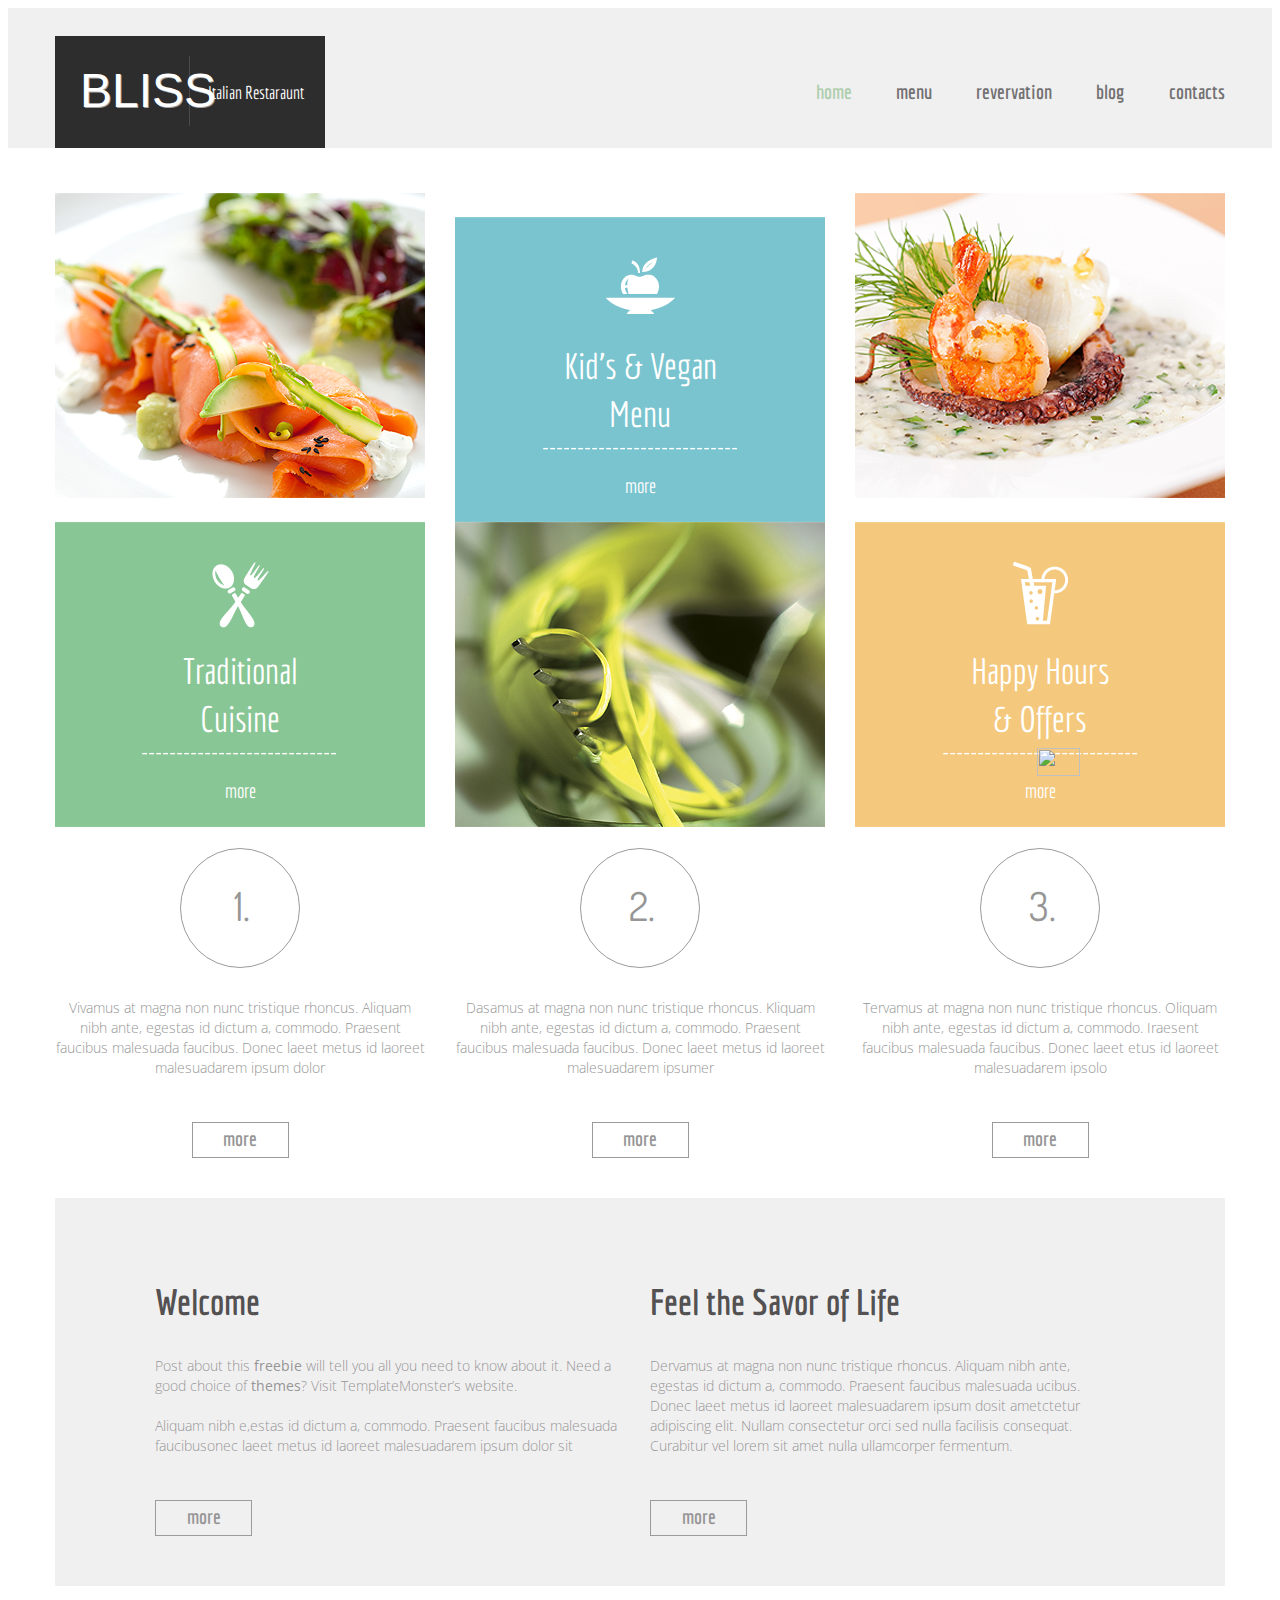
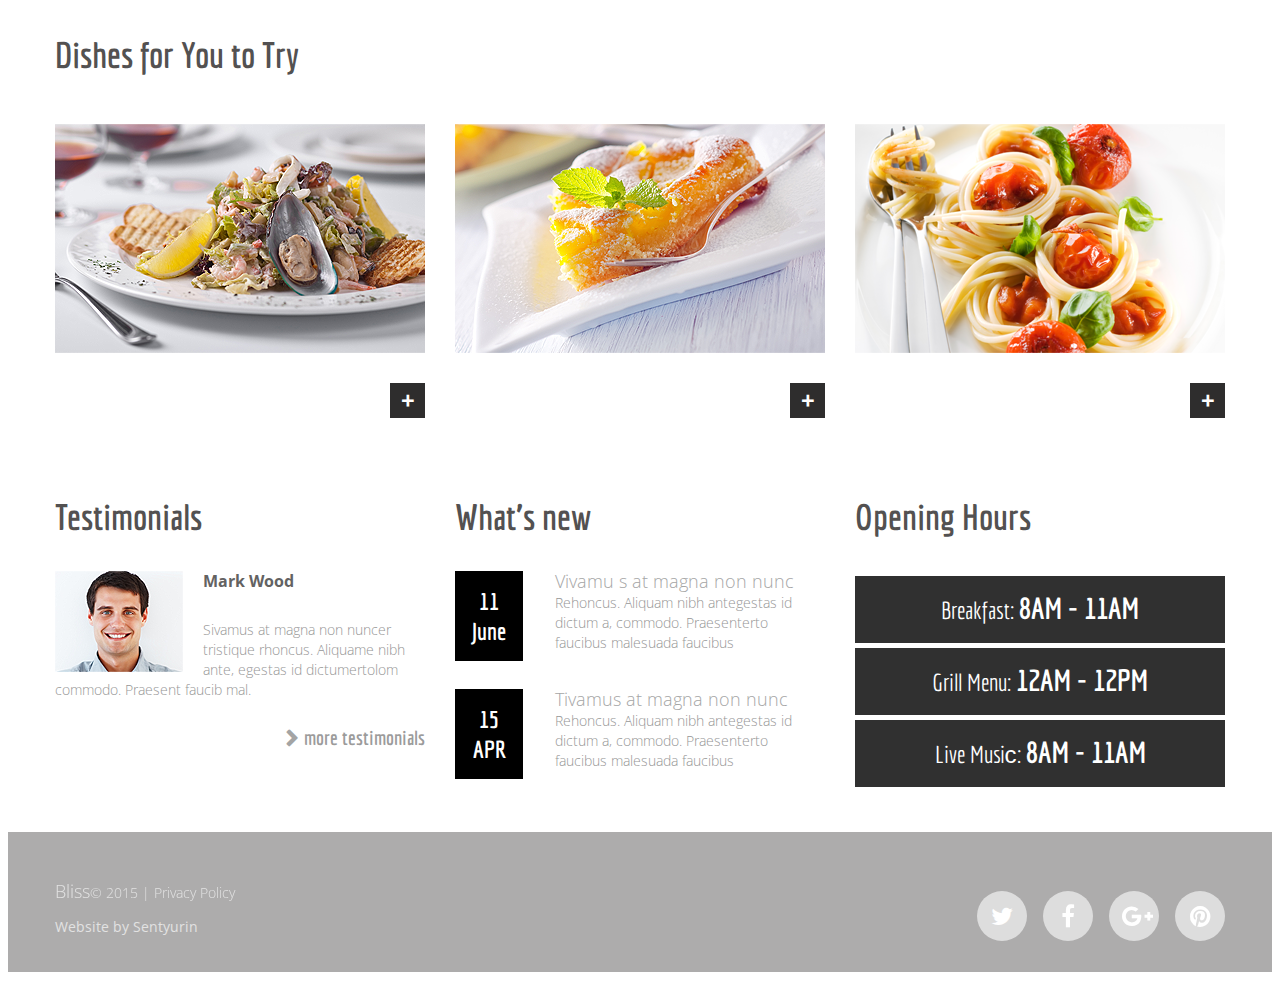
==== index.html @ e29a238b "img reload on main page" ====
<!DOCTYPE html>
<html lang="en">
<head>
	<meta charset="UTF-8">
	<link rel="stylesheet" href="css/reset.css">
	<link rel="stylesheet" href="css/style.css">
	<link rel="stylesheet" href="https://maxcdn.bootstrapcdn.com/font-awesome/4.5.0/css/font-awesome.min.css"> <!-- import icons -->
	<link rel="shortcut icon" href="img/favicon.png" type="image/png">
	<title>Bliss - Italian Restaurant</title>
</head>
<body>
	<div class="wrapper">
		<div id="header" class="clearfix">
			<div class="container">
				<div id="logo">
					<div class="l-side"><a href="#">Bliss</a></div>
					<div class="r-side"><a href="#">Italian Restaraunt</a></div>
				</div>
				<ul id="navigation">
					<li><a href="#" class="active">Home</a></li>
					<li><a href="menu.html">Menu</a></li>
					<li><a href="revervation.html">Revervation</a></li>
					<li><a href="blog.html">Blog</a></li>
					<li><a href="contacts.html">Contacts</a></li>
				</ul>
			</div>
		</div>
		<div id="sources" class="container clearfix row">
			<div class="content">
				<div id="src-items">
					<div class="col left">
						<div class="src-item"></div>
						<div class="src-item">
							<h1>Traditional<br>Cuisine</h1>
							<a href="#">more</a>
						</div>
					</div>
					<div class="col center">
						<div class="src-item">
							<h1>Kid’s &amp; Vegan<br>Menu</h1>
							<a href="#">more</a>
						</div>
						<div class="src-item"></div>
					</div>
					<div class="col right">
						<div class="src-item"></div>
						<div class="src-item">
							<h1>Happy Hours<br>&amp; Offers</h1>
							<a href="#">more</a>
						</div>
					</div>
				</div>
			</div>
		</div>
		<div id="steps" class="container clearfix row">
			<div class="content">
				<div class="s-item">
					<div class="step-round">1.</div>
					<p>Vivamus at magna non nunc tristique rhoncus. Aliquam nibh ante, egestas id dictum a, commodo. Praesent faucibus malesuada faucibus. Donec laeet metus id laoreet malesuadarem ipsum dolor</p>
					<a href="#" class="button">more</a>
				</div>
				<div class="s-item">
					<div class="step-round">2.</div>
					<p>Dasamus at magna non nunc tristique rhoncus. Kliquam nibh ante, egestas id dictum a, commodo. Praesent faucibus malesuada faucibus. Donec laeet metus id laoreet malesuadarem ipsumer</p>
					<a href="#" class="button">more</a>
				</div>
				<div class="s-item">
					<div class="step-round">3.</div>
					<p>Tervamus at magna non nunc tristique rhoncus. Oliquam nibh ante, egestas id dictum a, commodo. Iraesent faucibus malesuada faucibus. Donec laeet etus id laoreet malesuadarem ipsolo</p>
					<a href="#" class="button">more</a>
				</div>
			</div>
		</div>
		<div id="posts" class="container clearfix">
			<div class="col">
				<h2>Welcome</h2>
				<p>Post about this <strong>freebie</strong> will tell you all you need to know about it. Need a good choice of <strong>themes</strong>? Visit TemplateMonster’s website.</p>
				<p>Aliquam nibh e,estas id dictum a, commodo. Praesent faucibus malesuada faucibusonec laeet metus id laoreet malesuadarem ipsum dolor sit</p>
				<a href="#" class="button">more</a>
			</div>
			<div class="col">
				<h2>Feel the Savor of Life</h2>
				<p>Dervamus at magna non nunc tristique rhoncus. Aliquam nibh ante, egestas id dictum a, commodo. Praesent faucibus malesuada ucibus. Donec laeet metus id laoreet malesuadarem ipsum dosit ametctetur adipiscing elit. Nullam consectetur orci sed nulla facilisis consequat. Curabitur vel lorem sit amet nulla ullamcorper fermentum.</p>
				<a href="#" class="button">more</a>
			</div>
		</div>
		<div id="catalog" class="container clearfix row">
			<h2>Dishes for You to Try</h2>
			<div class="content row">
				<div class="c-item">
					<img src="img/catalog-left-img.png" height="229" width="370" alt="">
					<a href="#"><div class="add-button">+</div></a>
				</div>
				<div class="c-item">
					<img src="img/catalog-center-img.png" height="229" width="370" alt="">
					<a href="#"><div class="add-button">+</div></a>
				</div>
				<div class="c-item">
					<img src="img/catalog-right-img.png" height="229" width="370" alt="">
					<a href="#"><div class="add-button">+</div></a>
				</div>
			</div>
		</div>
		<div id="info" class="container clearfix row">
			<div class="content">
				<div class="c-item info-left-col"> <!-- flexible class -->
				<h2>Testimonials</h2>
					<div class="info-item">
						<img src="img/info-left-img.png" height="101" width="128" alt="">
						<h4>Mark Wood</h4>
						<p>Sivamus at magna non nuncer tristique rhoncus. Aliquame nibh ante, egestas id dictumertolom  commodo. Praesent faucib mal.</p>
						<a href="#" id="more-info">more testimonials</a>
					</div>
				</div>
				<div class="c-item info-center-col"> <!-- flexible class -->
				<h2>What’s new</h2>
					<div class="info-item">
						<div class="date-box">11 June</div>
						<p><span>Vivamu s at magna non nunc</span><br>Rehoncus. Aliquam nibh antegestas id dictum a, commodo. Praesenterto faucibus malesuada faucibus</p>
					</div>
					<div class="info-item">
						<div class="date-box">15 APR</div>
						<p><span>Tivamus at magna non nunc</span><br>Rehoncus. Aliquam nibh antegestas id dictum a, commodo. Praesenterto faucibus malesuada faucibus</p>
					</div>
				</div>
				<div class="c-item info-right-col"> <!-- flexible class -->
				<h2>Opening Hours</h2>
					<div class="info-item">
						<div class="time-box"><p>Breakfast: <span>8AM - 11AM</span></p></div>
						<div class="time-box"><p>Grill Menu: <span>12AM - 12PM</span></p></div>
						<div class="time-box"><p>Live Musiс: <span>8AM - 11AM</span></p></div>
					</div>
				</div>
			</div>
		</div>
	</div>
	<div id="footer" class="clearfix">
		<a href="#" id="anchor">
			<img src="img/arrowup-icon.png" height="28" width="43" alt="">
		</a>
		<div class="container">
			<div id="copyright">
				<p><b>Bliss</b><span>&copy; 2015 |</span> Privacy Policy</p>
				<a href="#">Website by Sentyurin</a>
			</div>
			<div id="social">
				<a href="" id="twitter"></a>
				<a href="" id="fb"></a>
				<a href="" id="gp"></a>
				<a href="" id="pin"></a>
			</div>
		</div>
	</div>
</body>
</html>
---- css/style.css ----
/*=== FONTS ===*/

@import url(https://fonts.googleapis.com/css?family=Economica:400,700);
/* font-family: 'Economica' */

@import url(https://fonts.googleapis.com/css?family=Open+Sans:400,300,700);
/* font-family: 'Open Sans'; */

@import url(https://fonts.googleapis.com/css?family=Dosis:500);
/* font-family: 'Dosis', sans-serif; */

@font-face {
font-family: 'Bebas Neue Bold';
font-style: normal;
font-weight: normal;
src: local('Bebas Neue Bold'), url('../fonts/BEBASNEUE BOLD.woff') format('woff');
}

/*=== END FONTS ===*/

/* Задачи:

1) Сделать типографию + ссылке в топовых постах +
2) Оптимизировать код: прописать префиксы, поудалять ненужные параметры
3) Пофиксить нижний блок после картинок: добавить иконку к ссылке "more testimonials" +
4) Решить что-то со шрифтами +
5) Подобавлять ко всем путям изображений в HTML './' - не нужно
6) Сделать нормально иконку-ссылку в нижем меню (стрелочка) +
7) Сделать перенос строки для цифр в нижнем центральном меню (black box) - padding +
8) Пересохранить все изображения в PNG в черезстрочном формате
9) Сделать нормальный скелет header, section, footer - пока не нужно
10) Убрать высоту у страниц +
11) Изменить описание плиток в разделе menu !important
12) Сделать якорь (arrow) адаптивным
13) Почти полностью переверстать первую страницу +
14) Сделать сетку +-
15) Исправить transition во всех hover +
16) Сделать названия под сетку - не нужно
17) Geolocation iframe code +
18) Добавить иконку таким типом, где это нужно:
a:before {
	content:'<i class="fa fa-twitter">';
} +
19) Добавить шрифты +
20) Сделать иконки футера :after {
	content: 'unicode';
} +


*/

/*=== TYPOGRAPHY GRID ===*/

body {
	background: #fff;
}

h1 {
	font: 36px/48px 'Economica', sans-serif;
	color: #fff;
}

h2 {
	font: bold 36px/48px 'Economica', sans-serif;
	color: #535151;
}

h3 {
	font: 24px/20px 'Open Sans', sans-serif;
	color: #636262;
}

h4 {
	font: bold 16px/20px 'Open Sans', sans-serif;
	color: #636262;
}

h5 {
	font: lighter 18px/20px 'Open Sans', sans-serif;
	color: #a6a6a6;
}

h6 {
	font: 18px/24px 'Open Sans', sans-serif; /* for special tasks */
}

p {
	font: lighter 14px/20px 'Open Sans', sans-serif;
	color: #969696;
}

a {
	outline: none;
	text-decoration: none;
}

::selection {
	background: #dedede;
}

/*=== END TYPOGRAPHY GRID ===*/

/*=== CUSTOM GRID ===*/

.clearfix {content: ''; display: block; clear: both;}

.container {width: 1170px; margin: 0 auto;}

.row {margin-top: 45px;}

.content {margin-left: -30px;} /* for blocks align */

.button {
	border: 1px solid #9b9b9b;
	font: bold 20px/48px 'Economica', sans-serif;
	margin-top: 30px;
	width: 97px;
	height: 36px;
	color: #969696;
	line-height: 32px;
	vertical-align: middle;
	display: inline-block;
	text-align: center;
	cursor: pointer;

	-webkit-box-sizing: border-box;
	-moz-box-sizing: border-box;
	-o-box-sizing: border-box;
	box-sizing: border-box;

	-webkit-transition: .2s;
	-moz-transition: .2s;
	-o-transition: .2s;
	transition: .2s;
}

.button:hover {
	color: #fff;
	background: #2e2d2d;
	border: 1px solid #2e2d2d;
}

/*=== END CUSTOM GRID ===*/

/*=== HEADER ===*/

.wrapper {
	height: 100%;
}

#header {
	background: #f1f0f1;
	height: 140px;
}

#logo {
	background: #2e2d2d;
	height: 112px;
	width: 270px;
	float: left;
	margin-top: 28px;
}

#logo a {
	color: #fff;
}

.l-side,
.r-side {
	width: 135px;
	height: 112px;
	color: #fff;

	-webkit-box-sizing: border-box;
	-moz-box-sizing: border-box;
	-o-box-sizing: border-box;
	box-sizing: border-box;
}

.l-side {
	float: left;
	text-transform: uppercase;
	font: 48px/53px 'Bebas Neue Bold', sans-serif;
	padding: 8px 25px;
	border-right: 1px solid #4c4b4b;
	height: 70px;
	margin: 20px 0;

	-webkit-text-shadow: 1px 1px 0 #a5a5a5;
	-moz-text-shadow: 1px 1px 0 #a5a5a5;
	-o-text-shadow: 1px 1px 0 #a5a5a5;
	text-shadow: 1px 1px 0 #a5a5a5;
}

.r-side {
	float: left;
	font: 18px/53px 'Economica', sans-serif;
	padding: 30px 18px;
}

#navigation {
	float: right;
	text-transform: lowercase;
	margin-top: 60px;
}

#navigation li {
	display: inline-block;
	margin-left: 40px;
	font: bold 20px/48px 'Economica', sans-serif;
}

#navigation a {
	color: #727171;
}

#navigation .active {
	color: #aeceae;
}

/*=== END HEADER ===*/

/*=== PAGE "HOME" ===*/

#sources {
	height: 610px;
}

.src-item {
	height: 305px;
	width: 370px;
	background: #f1f0f1;
	margin-left: 30px;
}

.src-item h1 {
	text-align: center;
	padding-top: 125px;
}

.src-item a {
	font: 20px/48px 'Economica', sans-serif;
	color: #fff;
	margin: 15px 170px;
	display: block;
	text-transform: lowercase;
}

#src-items .col {
	float: left;
}

/* BACKGROUND IMAGES FOR BLOCK "sources" */

#src-items .left .src-item:first-child {background: url(../img/src-left-img1.png), #f1f0f1;}

#src-items .left .src-item:last-child {background: url(../img/src-left-img2.png), #2e2d2d;}

#src-items .center .src-item:first-child {background: url(../img/src-center-img1.png), #2e2d2d;}

#src-items .center .src-item:last-child {background: url(../img/src-center-img2.png), #f1f0f1;}

#src-items .right .src-item:first-child {background: url(../img/src-right-img1.png), #f1f0f1;}

#src-items .right .src-item:last-child {background: url(../img/src-right-img2.png), #2e2d2d;}

/* END BACKGROUND IMAGES */

#steps {
	min-height: 315px;
}

.s-item {
	text-align: center;
	display: inline-block;
	float: left;
	height: 330px;
	width: 370px;
	margin-left: 30px;
}

.step-round {
	height: 120px;
	width: 120px;
	border: 1px solid #9b9b9b;
	border-radius: 50%;
	text-align: center;
	line-height: 140px;
	margin: 0 auto;
	margin-bottom: 30px;
	font: 40px/48px 'Dosis', sans-serif;
	color: #969696;
	padding-top: 32px;
	padding-left: 4px;

	box-sizing: border-box;
}

#posts {
	min-height: 335px;
	background: #f1f0f1;
	overflow: auto;
	margin-top: 35px;
}

#posts p {
	margin-top: 20px;
}

#posts .col {
	float: left;
	padding: 50px 0;
}

#posts .col:nth-child(odd) { /* to copy blocks */
	padding-right: 20px;
	padding-left: 100px;
	width: 470px;
}

#posts .col:nth-child(even) { /* to copy blocks */
	padding-right: 135px;
	padding-left: 5px;
	width: 440px;
}

#catalog {
	min-height: 387px;
}

#catalog img {
	display: block;
}

.c-item {
	width: 370px;
	float: left;
	margin-left: 30px;
	margin-bottom: 45px;
}

.c-item a {
	display: block;
}

.add-button {
	width: 35px;
	height: 35px;
	background: #2e2d2d;
	float: right;
	margin-top: 30px;
	padding-left: 11px;
	padding-top: 7px;
	font: bold 24px/20px 'Open Sans', sans-serif;
	color: #fff;

	-webkit-box-sizing: border-box;
	-moz-box-sizing: border-box;
	-o-box-sizing: border-box;
	box-sizing: border-box;

	-webkit-transition: .1s;
	-moz-transition: .1s;
	-o-transition: .1s;
	transition: .1s;
}

.add-button:hover {
	color: #aeceae;
}

.add-button:active {
	-webkit-box-shadow: inset 0 0 20px #000;
	-moz-box-shadow: inset 0 0 20px #000;
	-o-box-shadow: inset 0 0 20px #000;
	box-shadow: inset 0 0 20px #000;
}

#info {
	min-height: 276px;
}

.info-item {
	margin-top: 20px;
}

#info .c-item {
	margin-bottom: 45px;
	min-height: 276px;
}

.info-left-col img {
	float: left;
	margin-right: 20px;
}

.info-left-col a {
	color: #9b9b9b;
	text-transform: lowercase;
	font: bold 20px/48px 'Economica', sans-serif;
	float: right;

	-webkit-transition: .2s;
	-moz-transition: .2s;
	-o-transition: .2s;
	transition: .2s;
}

.info-left-col a:hover {
	color: #2e2d2d;
}

.info-left-col h4 {
	padding-bottom: 8px;
}

.info-left-col {
	background: url(../img/apostrophe-icon.png) no-repeat 325px 55px, #fff;
}

#more-info:before {
	font-family: FontAwesome;
	color: #a4a4a4;
	content: '\f054';
	margin-right: 5px;
	font-size: 18px;
}

.info-center-col .date-box {
	background: #000;
	color: #fff;
	font: bold 24px/30px 'Economica', sans-serif;
	width: 68px;
	text-align: center;
	padding: 15px;
	height: 90px;
	float: left;

	-webkit-box-sizing: border-box;
	-moz-box-sizing: border-box;
	-o-box-sizing: border-box;
	box-sizing: border-box;
}

.info-center-col .info-item:nth-child(odd) {
	margin-top: 36px;
}

.info-center-col p {
	width: 250px;
	padding-left: 100px;
}

.info-center-col span {
	font: lighter 18px/20px 'Open Sans', sans-serif;
	color: #a6a6a6;
}

.info-right-col .info-item {
	margin-top: 12px;
}

.info-right-col .time-box {
	height: 67px;
	width: 370px;
	background: #303030;
	margin-top: 5px;
	display: inline-block;
	text-align: center;
}

.info-right-col .time-box p {
	font: 24px/48px 'Economica', sans-serif;
	color: #fff;
	margin-top: 8px;
}

.info-right-col .time-box span {
	font: bold 30px/48px 'Economica', sans-serif;
}

/*=== END PAGE "HOME" ===*/


/*=== PAGE "MENU" ===*/

#menu h5 {
	margin-bottom: 20px;
}

.menu-item {
	height: 490px;
	width: 370px;
	background: #f1f0f1;
	float: left;
	margin: 0 0 30px 30px;
}

.menu-text {
	margin: 25px;
}

/*=== END PAGE "MENU" ===*/

/*=== PAGE "RESERVATION" ===*/

#left-column {
	position: relative;
	bottom: 45px;
}

#left-column img {
	float: left;
}

#reservation h2 {
	margin-top: 45px;
	margin-bottom: 20px;
}

#reservation h5 {
	margin-bottom: 20px;
}

.text-a {
	padding-left: 30px;
	width: 360px;
	float: left;
}

.text-b {
	width: 770px;
	float: left;
}

#right-column {
	width: 365px;
	float: right;
	margin-bottom: 45px;
}

#right-column select {
	float: right;
	margin-left: 20px;
	height: 30px;
	width: 95px;
	margin-top: 15px;
	border: 1px solid #f1f1f1;
	font: 14px/27px 'Open Sans', sans-serif;
	background: #fdfdfd;
	color: #737272;
	outline: none;
	display: inline-block;
}

#right-column option {
	width: 55px;
	text-align: center;
}

#right-column #left_selection {
	min-width: 150px;
	height: 30px;
	float: left;
}

#right-column #right_selection {
	min-width: 150px;
	height: 30px;
	float: right;
}

input {
	margin-top: 15px;
	height: 30px;
	width: 365px;
	padding-left: 10px;
	font: 14px/27px 'Open Sans', sans-serif;
	background: #fdfdfd;
	color: #737272;
	border: 1px solid #f1f1f1;

	-webkit-box-sizing: border-box;
	-moz-box-sizing: border-box;
	-o-box-sizing: border-box;
	box-sizing: border-box;
}

input:focus {
	outline: none;
}

.cal-input {
	background: url(../img/cal-icon-menu.png) no-repeat 240px 2px, #fdfdfd;
} 

.short-input {
	width: 280px;
	float: right;
}

#right-column .button {
	float: right;
	margin-left: 15px;
}

#right-column textarea {
	height: 140px;
	width: 365px;
	margin-top: 65px;
	padding-left: 10px;
	font: 14px/27px 'Open Sans', sans-serif;
	border: 1px solid #f1f1f1;
	outline: none;
	resize: none;

	-webkit-box-sizing: border-box;
	-moz-box-sizing: border-box;
	-o-box-sizing: border-box;
	box-sizing: border-box;
}

#right-column span {
	float: left;
	margin-top: 17px;
	font: 14px/27px 'Open Sans', sans-serif;
	color: #535151;
}

.input-contacts {
	font: 16px/20px 'Open Sans', sans-serif;
	color: #727171;
	margin-bottom: 45px;
	width: 90%;
}

/*=== END "RESERVATION" ===*/

/*=== PAGE "BLOG" ===*/

#blog {
	margin-top: 50px;
}

#blog h3 {
	margin-bottom: 25px;
}

#blog_page {
	width: 800px;
	float: left;
}

.blog_box {
	min-height: 680px;
	width: 670px;
}

#blog_list {
	width: 365px;
	height: 305px;
	float: right;
}

#blog_list h2 {margin-bottom: 10px;}

#blog_list a {
	font: 16px/24px 'Open Sans', sans-serif;
	color: #636262;
}

#blog_list ul {
	margin-left: 20px;
	list-style-type: disc;
	color: #636262;
}

#blog_posts {
	float: right;
	margin-top: 20px;
}

#blog_posts img {
	margin-bottom: 45px;
}

#blog_posts h2 {
	margin-bottom: 20px;
}

.posts_box{
	min-height: 125px;
	width: 365px;
}

.posts_text {
	width: 210px;
	float: right;
}

/* table styles */

table {
	margin-top: 20px;
	width: 100%;
	font: 14px/20px 'Open Sans', sans-serif;
}

table a {
	color: #adacac;
}

table i {
	margin-right: 25px;
}

table span {
	margin-right: 23px;
}

tr {
	border-top: 1px solid #d9d9d9;
}

tr:last-child {
	border-bottom: 1px solid #d9d9d9;
}

td {
	padding: 10px;
	padding-left: 100px;
	color: #adacac;
}

td:first-child {
	padding: 0;
}

td:last-child {
	display: table;
	float: right;
	margin: -5px 0;
}

/* end table styles */


/*=== END PAGE "BLOG" ===*/

/*=== PAGE "CONTACTS" ===*/

#contacts {
	margin-top: 45px;
	min-height: 610px;
	margin-bottom: 45px;
}

#contacts h2 {
	margin-bottom: 10px;
}

#contacts iframe {
	float: left;
}
#contacts_page p {
	float: left;
	width: 850px;
}

.contacts_sidebar {
	float: right;
	width: 275px;
}

.contacts_sidebar h3 {
	font: bold 16px/30px 'Open Sans', sans-serif;
	margin-bottom: 5px;
	margin-top: 20px;
}

.contacts_sidebar span {
	font: 16px/30px 'Open Sans', sans-serif;
	color: #636262;
}

#contact_form {
	height: 600px;
	background: #f1f0f1;
}

#contact_form .input_text {
	padding-left: 30px;
	margin-top: 20px;
	margin-right: 30px;
	height: 45px;
	width: 260px;
	border: 1px solid #d3d0d1;
	background: #faf9fa;
}

#contact_form .button {
	float: right;
}

#contact_form .button:last-child {
	margin-right: 15px;
}

#contact_form form {
	width: 1070px;
}

#contact_form textarea {
	width: 1070px;
	height: 305px;
	margin-top: 20px;
	padding-left: 30px;
	padding-top: 15px;
	font: 14px/27px 'Open Sans', sans-serif;
	border: 1px solid #d3d0d1;
	outline: none;
	resize: none;
	background: #faf9fa;

	-webkit-box-sizing: border-box;
	-moz-box-sizing: border-box;
	-o-box-sizing: border-box;
	box-sizing: border-box;
}

/*=== END PAGE "CONTACTS" ===*/

/*=== FOOTER ===*/

#footer {
	background: #adacac;
	height: 140px;
	position: relative;
	bottom: 0;
}

#copyright b {
	font: lighter 18px/18px 'Open Sans', sans-serif;
}

#copyright p {
	padding-top: 50px;
	color: #e2e2e2;
	position: relative;
}

#copyright a {
	font: 14px 'Open Sans', sans-serif;
	color: #e2e2e2;
}

#social a {
	height: 24px;
	width: 24px;
	background: #ddd;
	border-radius: 50%;
	padding: 13px;
	display: inline-block;
	float: left;
	text-align: center;
	margin-left: 16px;
	position: relative;
	top: -45px;
}

#social i {
	color: #fff;
	font-size: 24px;
}

#social {
	float: right;
}

#twitter:before {
	font-family: FontAwesome;
	content: '\f099';
	font-size: 24px;
	color: #fff;
}

#fb:before {
	font-family: FontAwesome;
	content: '\f09a';
	font-size: 24px;
	color: #fff;
}

#gp:before {
	font-family: FontAwesome;
	content: '\f0d5';
	font-size: 24px;
	color: #fff;
}

#pin:before {
	font-family: FontAwesome;
	content: '\f0d2';
	font-size: 24px;
	color: #fff;
}

#anchor { /******** NEED FIX (if we remove this item - we will be big padding. its need to fix )********/
	position: fixed;
	right: 200px;
	bottom: 120px;
}

/*=== END FOOTER ===*/
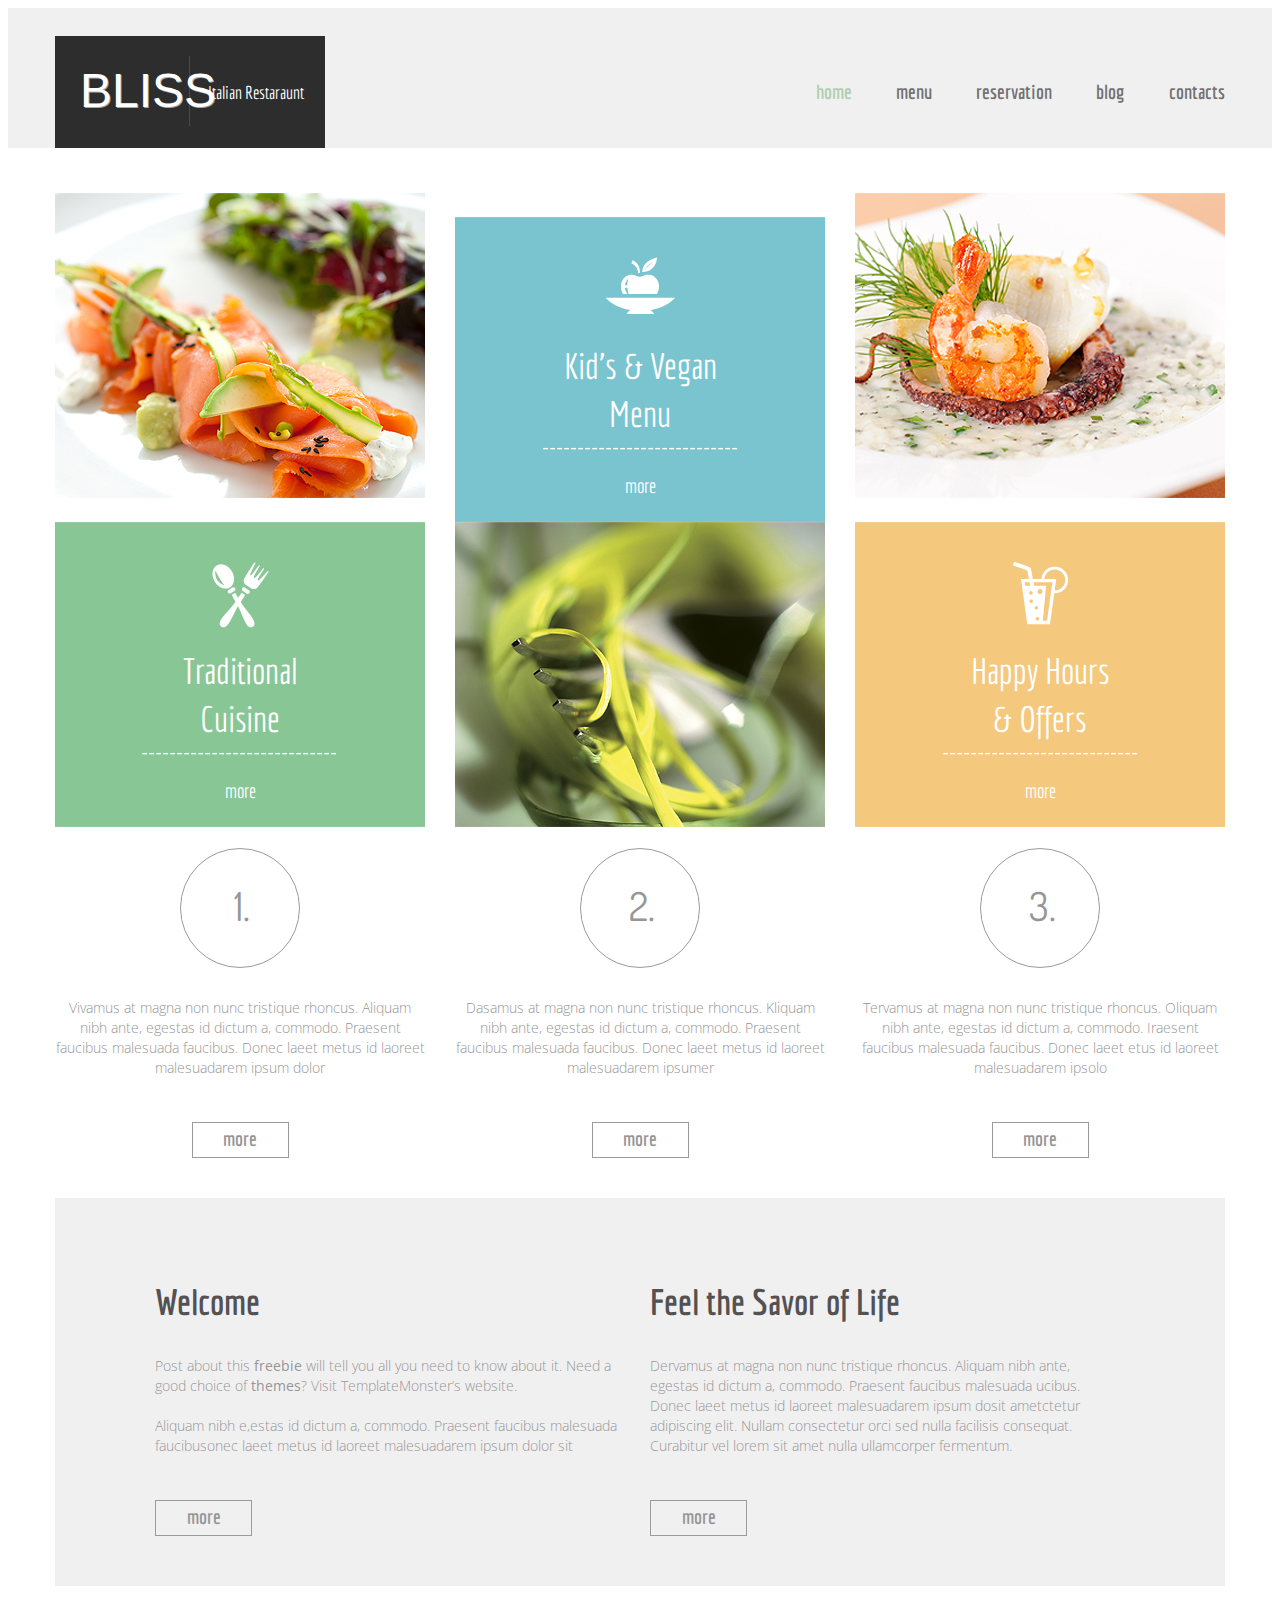
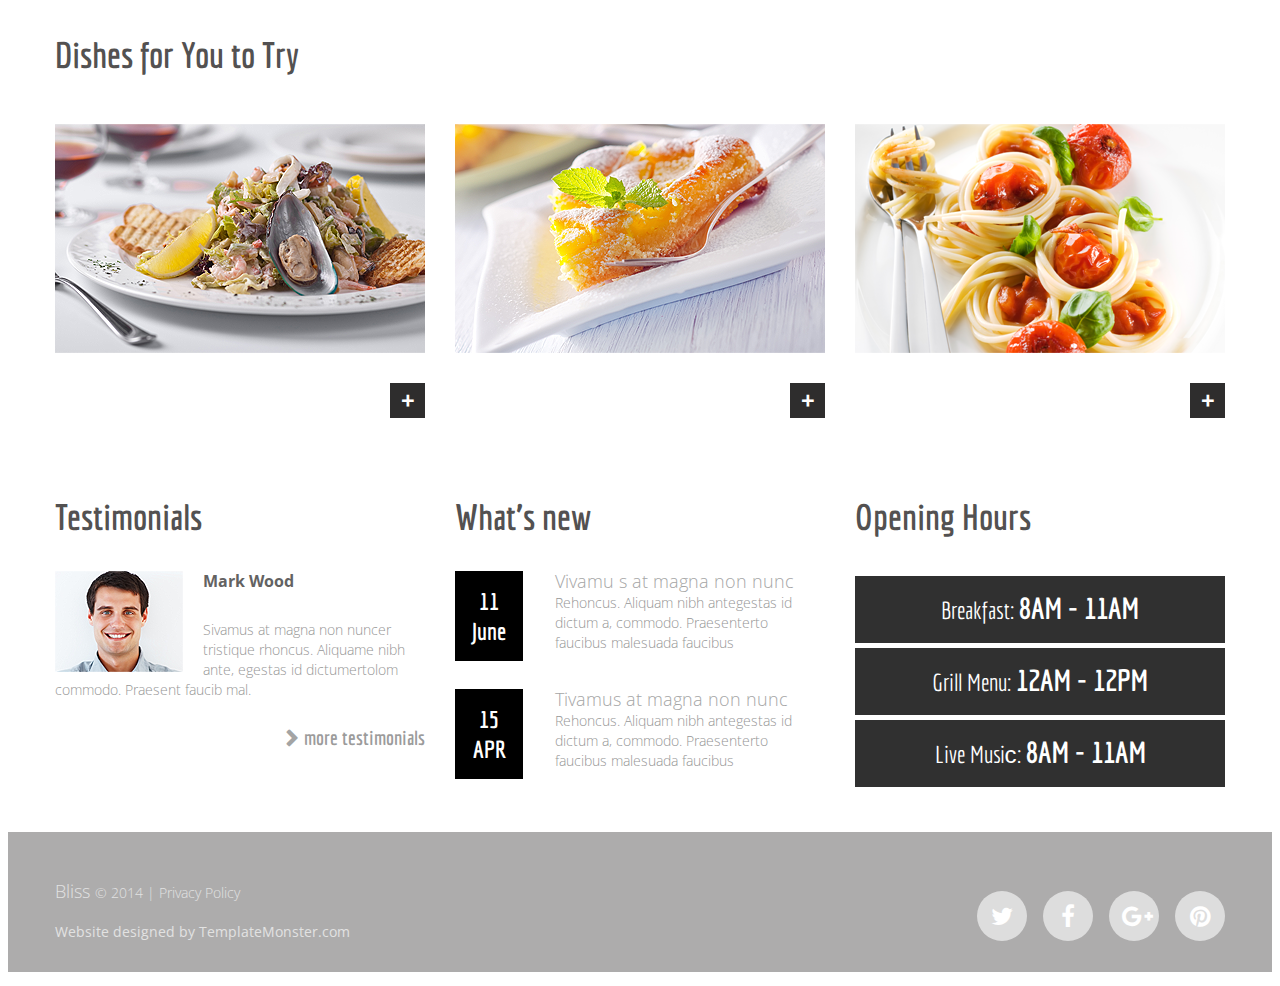
==== commit 179a3538: "add html commentaries" ====
--- a/index.html
+++ b/index.html
@@ -9,7 +9,7 @@
 	<title>Bliss - Italian Restaurant</title>
 </head>
 <body>
-	<div class="wrapper">
+	<div id="wrapper">
 		<div id="header" class="clearfix">
 			<div class="container">
 				<div id="logo">
@@ -19,12 +19,12 @@
 				<ul id="navigation">
 					<li><a href="#" class="active">Home</a></li>
 					<li><a href="menu.html">Menu</a></li>
-					<li><a href="revervation.html">Revervation</a></li>
+					<li><a href="reservation.html">Reservation</a></li>
 					<li><a href="blog.html">Blog</a></li>
 					<li><a href="contacts.html">Contacts</a></li>
 				</ul>
 			</div>
-		</div>
+		</div> <!-- #header -->
 		<div id="sources" class="container clearfix row">
 			<div class="content">
 				<div id="src-items">
@@ -51,7 +51,7 @@
 					</div>
 				</div>
 			</div>
-		</div>
+		</div> <!-- #sources -->
 		<div id="steps" class="container clearfix row">
 			<div class="content">
 				<div class="s-item">
@@ -70,7 +70,7 @@
 					<a href="#" class="button">more</a>
 				</div>
 			</div>
-		</div>
+		</div> <!-- #steps -->
 		<div id="posts" class="container clearfix">
 			<div class="col">
 				<h2>Welcome</h2>
@@ -83,7 +83,7 @@
 				<p>Dervamus at magna non nunc tristique rhoncus. Aliquam nibh ante, egestas id dictum a, commodo. Praesent faucibus malesuada ucibus. Donec laeet metus id laoreet malesuadarem ipsum dosit ametctetur adipiscing elit. Nullam consectetur orci sed nulla facilisis consequat. Curabitur vel lorem sit amet nulla ullamcorper fermentum.</p>
 				<a href="#" class="button">more</a>
 			</div>
-		</div>
+		</div> <!-- #posts -->
 		<div id="catalog" class="container clearfix row">
 			<h2>Dishes for You to Try</h2>
 			<div class="content row">
@@ -100,7 +100,7 @@
 					<a href="#"><div class="add-button">+</div></a>
 				</div>
 			</div>
-		</div>
+		</div> <!-- #catalog -->
 		<div id="info" class="container clearfix row">
 			<div class="content">
 				<div class="c-item info-left-col"> <!-- flexible class -->
@@ -131,17 +131,17 @@
 						<div class="time-box"><p>Live Musiс: <span>8AM - 11AM</span></p></div>
 					</div>
 				</div>
-			</div>
-		</div>
-	</div>
+			</div> <!-- .content -->
+		</div> <!-- #info -->
+	</div> <!-- #wrapper -->
 	<div id="footer" class="clearfix">
 		<a href="#" id="anchor">
 			<img src="img/arrowup-icon.png" height="28" width="43" alt="">
 		</a>
 		<div class="container">
 			<div id="copyright">
-				<p><b>Bliss</b><span>&copy; 2015 |</span> Privacy Policy</p>
-				<a href="#">Website by Sentyurin</a>
+				<p><b>Bliss </b><span>&copy; 2014 |</span> Privacy Policy</p>
+				<a href="#">Website designed by TemplateMonster.com</a>
 			</div>
 			<div id="social">
 				<a href="" id="twitter"></a>
--- a/css/style.css
+++ b/css/style.css
@@ -21,17 +21,17 @@
 /* Задачи:
 
 1) Сделать типографию + ссылке в топовых постах +
-2) Оптимизировать код: прописать префиксы, поудалять ненужные параметры
+2) Оптимизировать код: прописать префиксы, поудалять ненужные параметры +
 3) Пофиксить нижний блок после картинок: добавить иконку к ссылке "more testimonials" +
 4) Решить что-то со шрифтами +
 5) Подобавлять ко всем путям изображений в HTML './' - не нужно
 6) Сделать нормально иконку-ссылку в нижем меню (стрелочка) +
 7) Сделать перенос строки для цифр в нижнем центральном меню (black box) - padding +
-8) Пересохранить все изображения в PNG в черезстрочном формате
+8) Пересохранить все изображения в PNG в черезстрочном формате +
 9) Сделать нормальный скелет header, section, footer - пока не нужно
 10) Убрать высоту у страниц +
-11) Изменить описание плиток в разделе menu !important
-12) Сделать якорь (arrow) адаптивным
+11) Изменить описание плиток в разделе menu +
+12) Сделать якорь (arrow) адаптивным +
 13) Почти полностью переверстать первую страницу +
 14) Сделать сетку +-
 15) Исправить transition во всех hover +
@@ -82,6 +82,7 @@
 
 h6 {
 	font: 18px/24px 'Open Sans', sans-serif; /* for special tasks */
+	color: #535151;
 }
 
 p {
@@ -94,9 +95,7 @@
 	text-decoration: none;
 }
 
-::selection {
-	background: #dedede;
-}
+::selection {background: #dedede;}
 
 /*=== END TYPOGRAPHY GRID ===*/
 
@@ -140,13 +139,13 @@
 	border: 1px solid #2e2d2d;
 }
 
+input:focus {
+	outline: none;
+}
+
 /*=== END CUSTOM GRID ===*/
 
 /*=== HEADER ===*/
-
-.wrapper {
-	height: 100%;
-}
 
 #header {
 	background: #f1f0f1;
@@ -299,7 +298,7 @@
 #posts {
 	min-height: 335px;
 	background: #f1f0f1;
-	overflow: auto;
+	overflow: hidden;
 	margin-top: 35px;
 }
 
@@ -415,7 +414,7 @@
 }
 
 .info-left-col {
-	background: url(../img/apostrophe-icon.png) no-repeat 325px 55px, #fff;
+	background: url(../img/apostrophe-icon.png) no-repeat 94% 22%, #fff;
 }
 
 #more-info:before {
@@ -504,73 +503,64 @@
 
 /*=== PAGE "RESERVATION" ===*/
 
-#left-column {
-	position: relative;
-	bottom: 45px;
-}
-
-#left-column img {
-	float: left;
-}
-
 #reservation h2 {
-	margin-top: 45px;
 	margin-bottom: 20px;
-}
-
-#reservation h5 {
+	margin-top: 35px;
+}
+
+#left__column {
+	margin-bottom: 45px;
+	width: 780px;
+	float: left;
+}
+
+#left__column img {
+	float: left;
+	padding-right: 30px;
+}
+
+.content-a {
+	width: 770px;
+	float: left;
+}
+
+.content-b {
+	width: 770px;
+	float: left;
+}
+
+.content-b .button {
+	margin: 0;
+}
+
+#reservation h5,
+.content-a p,
+.content-b p {
 	margin-bottom: 20px;
 }
 
-.text-a {
-	padding-left: 30px;
-	width: 360px;
-	float: left;
-}
-
-.text-b {
-	width: 770px;
-	float: left;
-}
-
-#right-column {
+#right__column {
 	width: 365px;
 	float: right;
 	margin-bottom: 45px;
-}
-
-#right-column select {
-	float: right;
-	margin-left: 20px;
-	height: 30px;
-	width: 95px;
-	margin-top: 15px;
-	border: 1px solid #f1f1f1;
+	float: right;
+}
+
+.input-contacts {
+	font: 16px/20px 'Open Sans', sans-serif;
+	color: #727171;
+	margin-bottom: 30px;
+	width: 90%;
+}
+
+#right__column span {
+	float: left;
+	margin-top: 17px;
 	font: 14px/27px 'Open Sans', sans-serif;
-	background: #fdfdfd;
-	color: #737272;
-	outline: none;
-	display: inline-block;
-}
-
-#right-column option {
-	width: 55px;
-	text-align: center;
-}
-
-#right-column #left_selection {
-	min-width: 150px;
-	height: 30px;
-	float: left;
-}
-
-#right-column #right_selection {
-	min-width: 150px;
-	height: 30px;
-	float: right;
-}
-
-input {
+	color: #535151;
+}
+
+#right__column input {
 	margin-top: 15px;
 	height: 30px;
 	width: 365px;
@@ -586,33 +576,58 @@
 	box-sizing: border-box;
 }
 
-input:focus {
+#right__column .short-input {
+	width: 280px;
+	float: right;
+}
+
+#right__column .calendar-icon {
+	background: url(../img/calendar-icon.png) no-repeat 92%, #fdfdfd;
+}
+
+#right__column select {
+	margin-left: 20px;
+	height: 30px;
+	width: 95px;
+	margin-top: 15px;
+	border: 1px solid #f1f1f1;
+	font: 14px/27px 'Open Sans', sans-serif;
 	outline: none;
-}
-
-.cal-input {
-	background: url(../img/cal-icon-menu.png) no-repeat 240px 2px, #fdfdfd;
-} 
-
-.short-input {
-	width: 280px;
-	float: right;
-}
-
-#right-column .button {
-	float: right;
-	margin-left: 15px;
-}
-
-#right-column textarea {
+	color: #737272;
+	background: url(../img/toggle-icon.png) 96% no-repeat, #fdfdfd;
+
+	-webkit-appearance: none;
+	-moz-appearance: none;
+	appearance: none;
+}
+
+#right__column select::-ms-expand { /* for IE 11 */
+	display: none;
+}
+
+#right__column #left__selection {
+	min-width: 150px;
+	height: 30px;
+	float: left;
+}
+
+#right__column #right__selection {
+	min-width: 150px;
+	height: 30px;
+	float: right;
+}
+
+#right__column textarea {
 	height: 140px;
 	width: 365px;
 	margin-top: 65px;
 	padding-left: 10px;
 	font: 14px/27px 'Open Sans', sans-serif;
 	border: 1px solid #f1f1f1;
+	background: #fdfdfd;
 	outline: none;
 	resize: none;
+	overflow: hidden; /* for IE */
 
 	-webkit-box-sizing: border-box;
 	-moz-box-sizing: border-box;
@@ -620,123 +635,161 @@
 	box-sizing: border-box;
 }
 
-#right-column span {
-	float: left;
-	margin-top: 17px;
-	font: 14px/27px 'Open Sans', sans-serif;
-	color: #535151;
-}
-
-.input-contacts {
-	font: 16px/20px 'Open Sans', sans-serif;
-	color: #727171;
-	margin-bottom: 45px;
-	width: 90%;
+#right__column .button {
+	float: right;
+	margin-left: 15px;
+}
+
+#right__column form .button {
+	border: 1px solid #9b9b9b;
+	font: bold 20px/48px 'Economica', sans-serif;
+	margin-top: 30px;
+	width: 97px;
+	height: 36px;
+	color: #969696;
+	line-height: 32px;
+	background: #fff;
+}
+
+#right__column form .button:hover {
+	color: #fff;
+	background: #2e2d2d;
+	border: 1px solid #2e2d2d;
 }
 
 /*=== END "RESERVATION" ===*/
 
 /*=== PAGE "BLOG" ===*/
-
-#blog {
-	margin-top: 50px;
-}
 
 #blog h3 {
 	margin-bottom: 25px;
 }
 
-#blog_page {
+#blog-page {
 	width: 800px;
 	float: left;
 }
 
-.blog_box {
+#blog-page .button {
+	margin: 0;
+}
+
+#blog-page p {
+	margin-bottom: 20px;
+}
+
+#blog-page img {
+	margin-bottom: 20px; /* if #blog-page p, img; or #blog-page img, p; = bug on "menu" page and footer. footer - margin-bottom; "menu" page - .button margin-top; really stupid bug, and i dont know why. */
+}
+
+.blog-item {
 	min-height: 680px;
 	width: 670px;
-}
-
-#blog_list {
+	margin-bottom: 45px;
+}
+
+#blog-list {
 	width: 365px;
-	height: 305px;
-	float: right;
-}
-
-#blog_list h2 {margin-bottom: 10px;}
-
-#blog_list a {
+	min-height: 305px;
+	float: right;
+}
+
+#blog-list h2 {
+	margin-bottom: 10px;
+}
+
+#blog-list ul {
+	margin-bottom: 20px;
+}
+
+#blog-list li {
+	color: #bbbaba;
+	margin-left: -2px;
+}
+
+#blog-list a {
 	font: 16px/24px 'Open Sans', sans-serif;
 	color: #636262;
-}
-
-#blog_list ul {
+	margin-left: 5px;
+}
+
+#blog-list ul {
 	margin-left: 20px;
 	list-style-type: disc;
 	color: #636262;
 }
 
-#blog_posts {
-	float: right;
-	margin-top: 20px;
-}
-
-#blog_posts img {
+#blog-posts {
+	float: right;
+}
+
+#blog-posts img {
 	margin-bottom: 45px;
 }
 
-#blog_posts h2 {
+#blog-posts h2 {
 	margin-bottom: 20px;
 }
 
-.posts_box{
+.posts-item {
 	min-height: 125px;
 	width: 365px;
-}
-
-.posts_text {
+	overflow: hidden;
+}
+
+.posts-item p, h6 {
 	width: 210px;
 	float: right;
 }
 
+.posts-item h6 {
+	margin-bottom: 20px;
+	margin-top: -5px;
+}
+
+.posts-item p {
+	margin-bottom: 20px;
+}
+
 /* table styles */
 
-table {
-	margin-top: 20px;
+#blog-page table {
+	margin-bottom: 30px;
 	width: 100%;
 	font: 14px/20px 'Open Sans', sans-serif;
 }
 
-table a {
+#blog-page table a {
 	color: #adacac;
 }
 
-table i {
+#blog-page table i {
 	margin-right: 25px;
 }
 
-table span {
+#blog-page table span {
 	margin-right: 23px;
 }
 
-tr {
+#blog-page tr {
 	border-top: 1px solid #d9d9d9;
 }
 
-tr:last-child {
+#blog-page tr:last-child {
 	border-bottom: 1px solid #d9d9d9;
 }
 
-td {
+#blog-page td {
 	padding: 10px;
 	padding-left: 100px;
 	color: #adacac;
 }
 
-td:first-child {
+#blog-page td:first-child {
 	padding: 0;
 }
 
-td:last-child {
+#blog-page td:last-child {
 	display: table;
 	float: right;
 	margin: -5px 0;
@@ -744,27 +797,31 @@
 
 /* end table styles */
 
-
 /*=== END PAGE "BLOG" ===*/
 
 /*=== PAGE "CONTACTS" ===*/
-
-#contacts {
-	margin-top: 45px;
-	min-height: 610px;
-	margin-bottom: 45px;
-}
 
 #contacts h2 {
 	margin-bottom: 10px;
 }
 
-#contacts iframe {
-	float: left;
-}
-#contacts_page p {
+#contacts-map {
+	margin-bottom: 45px;
+	width: 870px;
+	min-height: 445px;
+	float: left;
+}
+
+#contacts-map p {
 	float: left;
 	width: 850px;
+	margin-top: 20px;
+}
+
+#rightbar-contacts {
+	float: right;
+	margin-bottom: 20px;
+	margin-right: 10px;
 }
 
 .contacts_sidebar {
@@ -783,12 +840,16 @@
 	color: #636262;
 }
 
-#contact_form {
+#contact-form {
 	height: 600px;
 	background: #f1f0f1;
 }
 
-#contact_form .input_text {
+#contact-form h2 {
+	padding-top: 45px;
+}
+
+#contact-form .input_text {
 	padding-left: 30px;
 	margin-top: 20px;
 	margin-right: 30px;
@@ -798,19 +859,11 @@
 	background: #faf9fa;
 }
 
-#contact_form .button {
-	float: right;
-}
-
-#contact_form .button:last-child {
-	margin-right: 15px;
-}
-
-#contact_form form {
+#contact-form form {
 	width: 1070px;
 }
 
-#contact_form textarea {
+#contact-form textarea {
 	width: 1070px;
 	height: 305px;
 	margin-top: 20px;
@@ -828,6 +881,20 @@
 	box-sizing: border-box;
 }
 
+#contact-form .button {
+	float: right;
+	background: transparent;
+	margin-top: 25px;
+}
+
+#contact-form .button:hover {
+	background: #2e2d2d;
+}
+
+#contact-form .button:last-child {
+	margin-right: 15px;
+}
+
 /*=== END PAGE "CONTACTS" ===*/
 
 /*=== FOOTER ===*/
@@ -835,8 +902,6 @@
 #footer {
 	background: #adacac;
 	height: 140px;
-	position: relative;
-	bottom: 0;
 }
 
 #copyright b {
@@ -846,12 +911,13 @@
 #copyright p {
 	padding-top: 50px;
 	color: #e2e2e2;
-	position: relative;
 }
 
 #copyright a {
 	font: 14px 'Open Sans', sans-serif;
 	color: #e2e2e2;
+	position: relative;
+	top: 5px;
 }
 
 #social a {
@@ -868,11 +934,6 @@
 	top: -45px;
 }
 
-#social i {
-	color: #fff;
-	font-size: 24px;
-}
-
 #social {
 	float: right;
 }
@@ -905,10 +966,48 @@
 	color: #fff;
 }
 
-#anchor { /******** NEED FIX (if we remove this item - we will be big padding. its need to fix )********/
+#anchor {
 	position: fixed;
 	right: 200px;
-	bottom: 120px;
-}
-
-/*=== END FOOTER ===*/+	bottom: 150px;
+	z-index: 1;
+}
+
+/*=== END FOOTER ===*/
+
+/*=== ADAPTIVE ANCHOR ===*/
+
+@media screen and (max-width: 1540px) {
+
+	#anchor {
+		position: fixed;
+		right: 56px;
+		bottom: 150px;
+		z-index: 1;
+	}
+
+	#anchor img {
+		height: 80%;
+		width: 80%;
+	}
+
+
+}
+
+@media screen and (max-width: 1280px)  {
+
+	#anchor {
+		position: fixed;
+		right: -6px;
+		bottom: 150px;
+		z-index: 1;
+	}
+
+	#anchor img {
+		height: 60%;
+		width: 60%;
+	}
+
+}
+
+/*=== END ADAPTIVE ANCHOR ===*/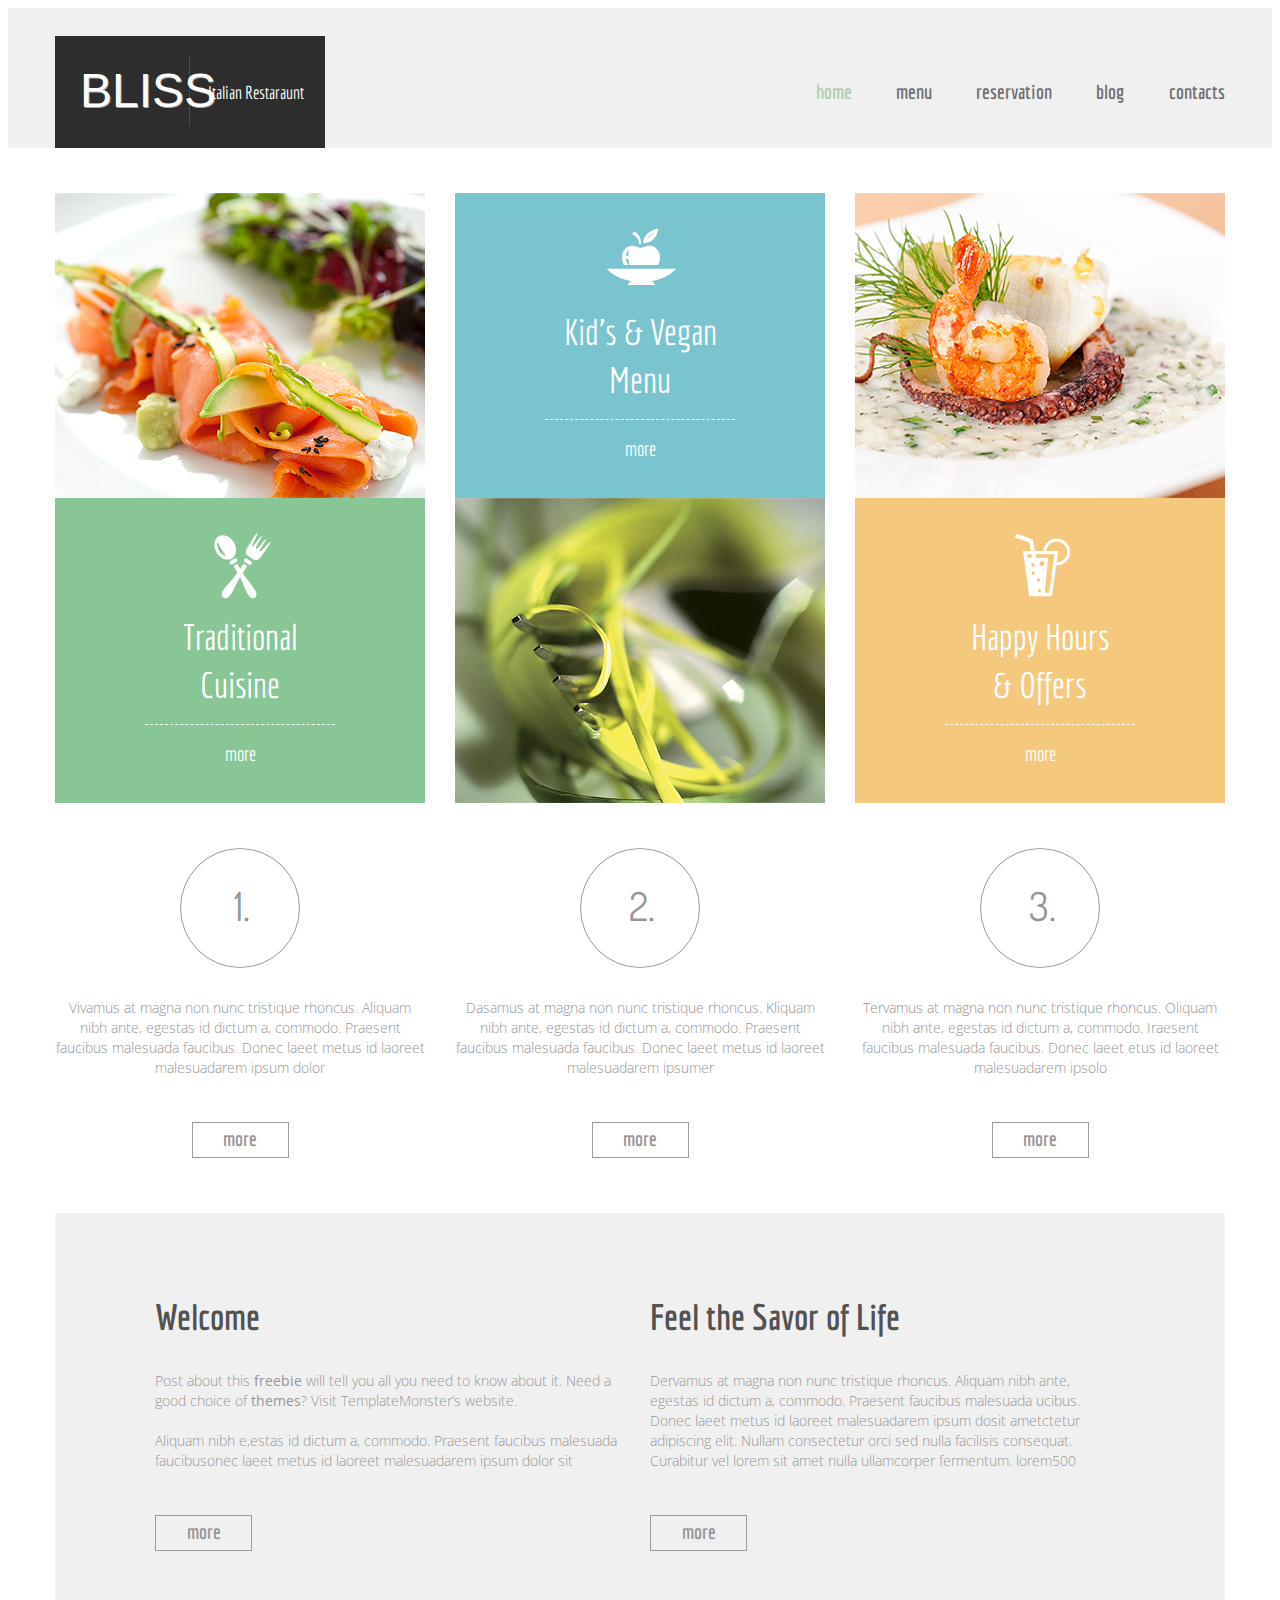
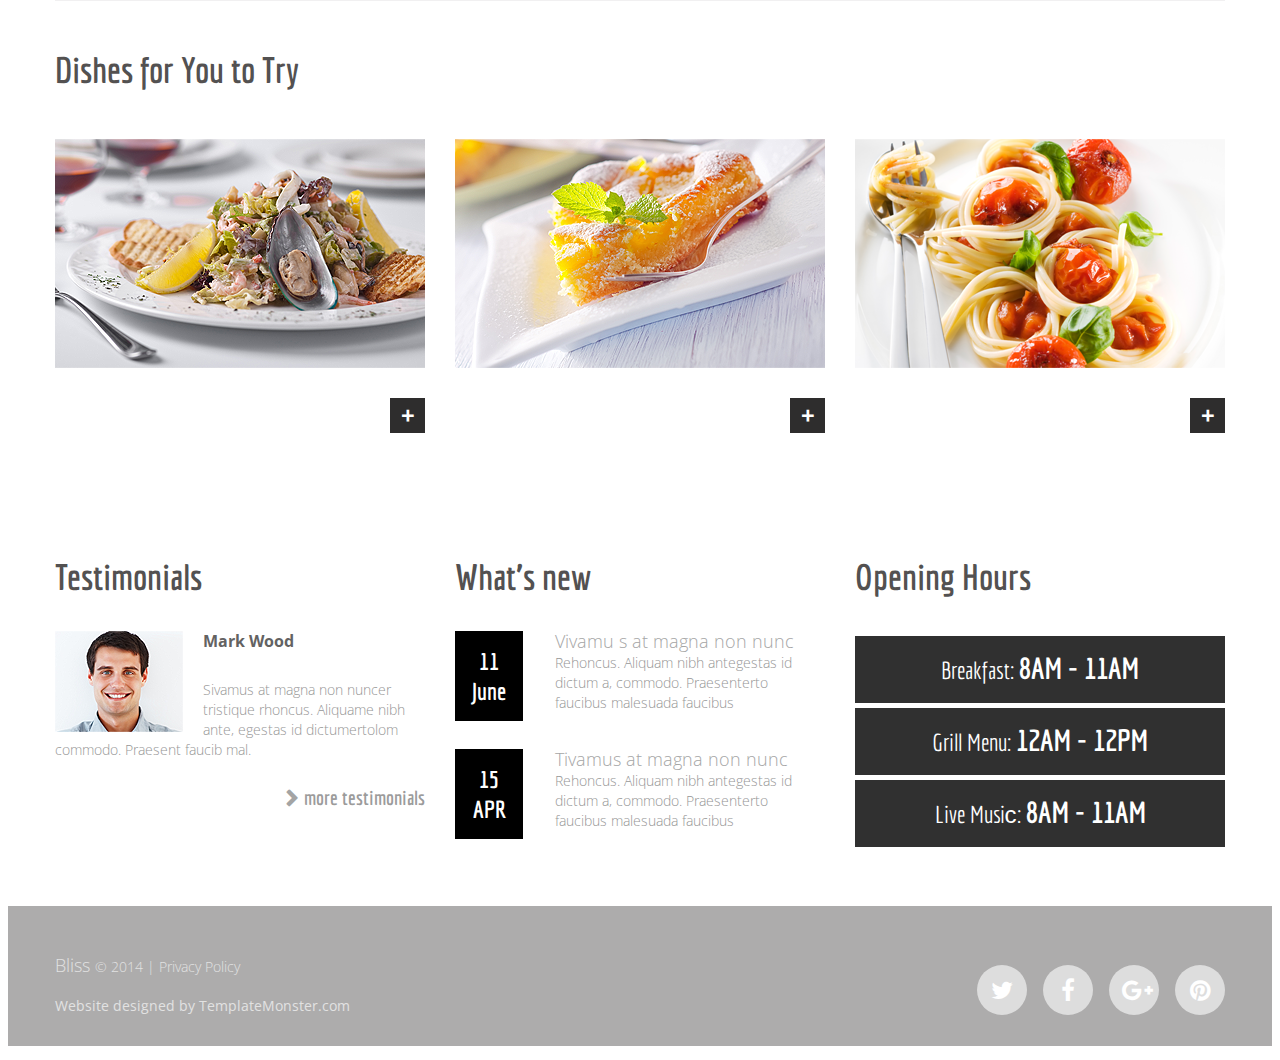
==== commit 95416fda: "rework block "source" on main page - sprites" ====
--- a/index.html
+++ b/index.html
@@ -4,6 +4,7 @@
 	<meta charset="UTF-8">
 	<link rel="stylesheet" href="css/reset.css">
 	<link rel="stylesheet" href="css/style.css">
+	<link href='http://fonts.googleapis.com/css?family=Open+Sans:400,700,300|Economica:400,700|Dosis:500' rel='stylesheet'>
 	<link rel="stylesheet" href="https://maxcdn.bootstrapcdn.com/font-awesome/4.5.0/css/font-awesome.min.css"> <!-- import icons -->
 	<link rel="shortcut icon" href="img/favicon.png" type="image/png">
 	<title>Bliss - Italian Restaurant</title>
@@ -29,22 +30,25 @@
 			<div class="content">
 				<div id="src-items">
 					<div class="col left">
-						<div class="src-item"></div>
+						<div class="src-item"><img src="img/src-left-img1.png"></div>
 						<div class="src-item">
+							<div class="src-icon-1"></div>
 							<h1>Traditional<br>Cuisine</h1>
 							<a href="#">more</a>
 						</div>
 					</div>
 					<div class="col center">
 						<div class="src-item">
+							<div class="src-icon-2"></div>
 							<h1>Kid’s &amp; Vegan<br>Menu</h1>
 							<a href="#">more</a>
 						</div>
-						<div class="src-item"></div>
+						<div class="src-item"><img src="img/src-center-img2.png"></div>
 					</div>
 					<div class="col right">
-						<div class="src-item"></div>
+						<div class="src-item"><img src="img/src-right-img1.png"></div>
 						<div class="src-item">
+							<div class="src-icon-3"></div>
 							<h1>Happy Hours<br>&amp; Offers</h1>
 							<a href="#">more</a>
 						</div>
@@ -80,7 +84,7 @@
 			</div>
 			<div class="col">
 				<h2>Feel the Savor of Life</h2>
-				<p>Dervamus at magna non nunc tristique rhoncus. Aliquam nibh ante, egestas id dictum a, commodo. Praesent faucibus malesuada ucibus. Donec laeet metus id laoreet malesuadarem ipsum dosit ametctetur adipiscing elit. Nullam consectetur orci sed nulla facilisis consequat. Curabitur vel lorem sit amet nulla ullamcorper fermentum.</p>
+				<p>Dervamus at magna non nunc tristique rhoncus. Aliquam nibh ante, egestas id dictum a, commodo. Praesent faucibus malesuada ucibus. Donec laeet metus id laoreet malesuadarem ipsum dosit ametctetur adipiscing elit. Nullam consectetur orci sed nulla facilisis consequat. Curabitur vel lorem sit amet nulla ullamcorper fermentum. lorem500</p>
 				<a href="#" class="button">more</a>
 			</div>
 		</div> <!-- #posts -->
--- a/css/style.css
+++ b/css/style.css
@@ -1,13 +1,12 @@
 /*=== FONTS ===*/
 
-@import url(https://fonts.googleapis.com/css?family=Economica:400,700);
 /* font-family: 'Economica' */
 
-@import url(https://fonts.googleapis.com/css?family=Open+Sans:400,300,700);
 /* font-family: 'Open Sans'; */
 
-@import url(https://fonts.googleapis.com/css?family=Dosis:500);
 /* font-family: 'Dosis', sans-serif; */
+
+/* font-family: 'Bebas Neue Bold', sans-serif */
 
 @font-face {
 font-family: 'Bebas Neue Bold';
@@ -16,39 +15,6 @@
 src: local('Bebas Neue Bold'), url('../fonts/BEBASNEUE BOLD.woff') format('woff');
 }
 
-/*=== END FONTS ===*/
-
-/* Задачи:
-
-1) Сделать типографию + ссылке в топовых постах +
-2) Оптимизировать код: прописать префиксы, поудалять ненужные параметры +
-3) Пофиксить нижний блок после картинок: добавить иконку к ссылке "more testimonials" +
-4) Решить что-то со шрифтами +
-5) Подобавлять ко всем путям изображений в HTML './' - не нужно
-6) Сделать нормально иконку-ссылку в нижем меню (стрелочка) +
-7) Сделать перенос строки для цифр в нижнем центральном меню (black box) - padding +
-8) Пересохранить все изображения в PNG в черезстрочном формате +
-9) Сделать нормальный скелет header, section, footer - пока не нужно
-10) Убрать высоту у страниц +
-11) Изменить описание плиток в разделе menu +
-12) Сделать якорь (arrow) адаптивным +
-13) Почти полностью переверстать первую страницу +
-14) Сделать сетку +-
-15) Исправить transition во всех hover +
-16) Сделать названия под сетку - не нужно
-17) Geolocation iframe code +
-18) Добавить иконку таким типом, где это нужно:
-a:before {
-	content:'<i class="fa fa-twitter">';
-} +
-19) Добавить шрифты +
-20) Сделать иконки футера :after {
-	content: 'unicode';
-} +
-
-
-*/
-
 /*=== TYPOGRAPHY GRID ===*/
 
 body {
@@ -97,11 +63,9 @@
 
 ::selection {background: #dedede;}
 
-/*=== END TYPOGRAPHY GRID ===*/
-
 /*=== CUSTOM GRID ===*/
 
-.clearfix {content: ''; display: block; clear: both;}
+.clearfix:after {content: ''; display: block; clear: both;}
 
 .container {width: 1170px; margin: 0 auto;}
 
@@ -143,8 +107,6 @@
 	outline: none;
 }
 
-/*=== END CUSTOM GRID ===*/
-
 /*=== HEADER ===*/
 
 #header {
@@ -217,8 +179,6 @@
 	color: #aeceae;
 }
 
-/*=== END HEADER ===*/
-
 /*=== PAGE "HOME" ===*/
 
 #sources {
@@ -234,15 +194,20 @@
 
 .src-item h1 {
 	text-align: center;
-	padding-top: 125px;
+	margin: 0px auto;
+	padding-top: 115px;
+	padding-bottom: 15px;
+	border-bottom: 1px dashed #fff;
+	width: 189.5px;
 }
 
 .src-item a {
 	font: 20px/48px 'Economica', sans-serif;
 	color: #fff;
-	margin: 15px 170px;
+	margin-top: 5px;
 	display: block;
 	text-transform: lowercase;
+	text-align: center;
 }
 
 #src-items .col {
@@ -251,17 +216,36 @@
 
 /* BACKGROUND IMAGES FOR BLOCK "sources" */
 
-#src-items .left .src-item:first-child {background: url(../img/src-left-img1.png), #f1f0f1;}
-
-#src-items .left .src-item:last-child {background: url(../img/src-left-img2.png), #2e2d2d;}
-
-#src-items .center .src-item:first-child {background: url(../img/src-center-img1.png), #2e2d2d;}
-
-#src-items .center .src-item:last-child {background: url(../img/src-center-img2.png), #f1f0f1;}
-
-#src-items .right .src-item:first-child {background: url(../img/src-right-img1.png), #f1f0f1;}
-
-#src-items .right .src-item:last-child {background: url(../img/src-right-img2.png), #2e2d2d;}
+#src-items .left .src-item:last-child {background-color: #88C695}
+
+.src-icon-1 {
+	width: 57px;
+	height: 66px;
+	background: url(../img/sprites.png) no-repeat -5px -5px;
+	float: left;
+	margin: 35px 0 0 158.5px;
+}
+
+#src-items .center .src-item:first-child {background: #7AC4CF;}
+
+.src-icon-2 {
+	width: 70px;
+	height: 57px;;
+	background: url(../img/sprites.png) no-repeat -72px -5px;
+	float: left;
+	margin: 35px 0 0 150.5px;
+}
+
+#src-items .right .src-item:last-child {background: #F4C87D;}
+
+.src-icon-3 {
+	width: 56px;
+	height: 64px;
+	background: url(../img/sprites.png) no-repeat -152px -5px;
+	float: left;
+	margin: 35px 0 0 159px;
+}
+
 
 /* END BACKGROUND IMAGES */
 
@@ -478,9 +462,6 @@
 	font: bold 30px/48px 'Economica', sans-serif;
 }
 
-/*=== END PAGE "HOME" ===*/
-
-
 /*=== PAGE "MENU" ===*/
 
 #menu h5 {
@@ -498,8 +479,6 @@
 .menu-text {
 	margin: 25px;
 }
-
-/*=== END PAGE "MENU" ===*/
 
 /*=== PAGE "RESERVATION" ===*/
 
@@ -657,8 +636,6 @@
 	border: 1px solid #2e2d2d;
 }
 
-/*=== END "RESERVATION" ===*/
-
 /*=== PAGE "BLOG" ===*/
 
 #blog h3 {
@@ -796,8 +773,6 @@
 }
 
 /* end table styles */
-
-/*=== END PAGE "BLOG" ===*/
 
 /*=== PAGE "CONTACTS" ===*/
 
@@ -895,8 +870,6 @@
 	margin-right: 15px;
 }
 
-/*=== END PAGE "CONTACTS" ===*/
-
 /*=== FOOTER ===*/
 
 #footer {
@@ -973,8 +946,6 @@
 	z-index: 1;
 }
 
-/*=== END FOOTER ===*/
-
 /*=== ADAPTIVE ANCHOR ===*/
 
 @media screen and (max-width: 1540px) {
@@ -1008,6 +979,4 @@
 		width: 60%;
 	}
 
-}
-
-/*=== END ADAPTIVE ANCHOR ===*/+}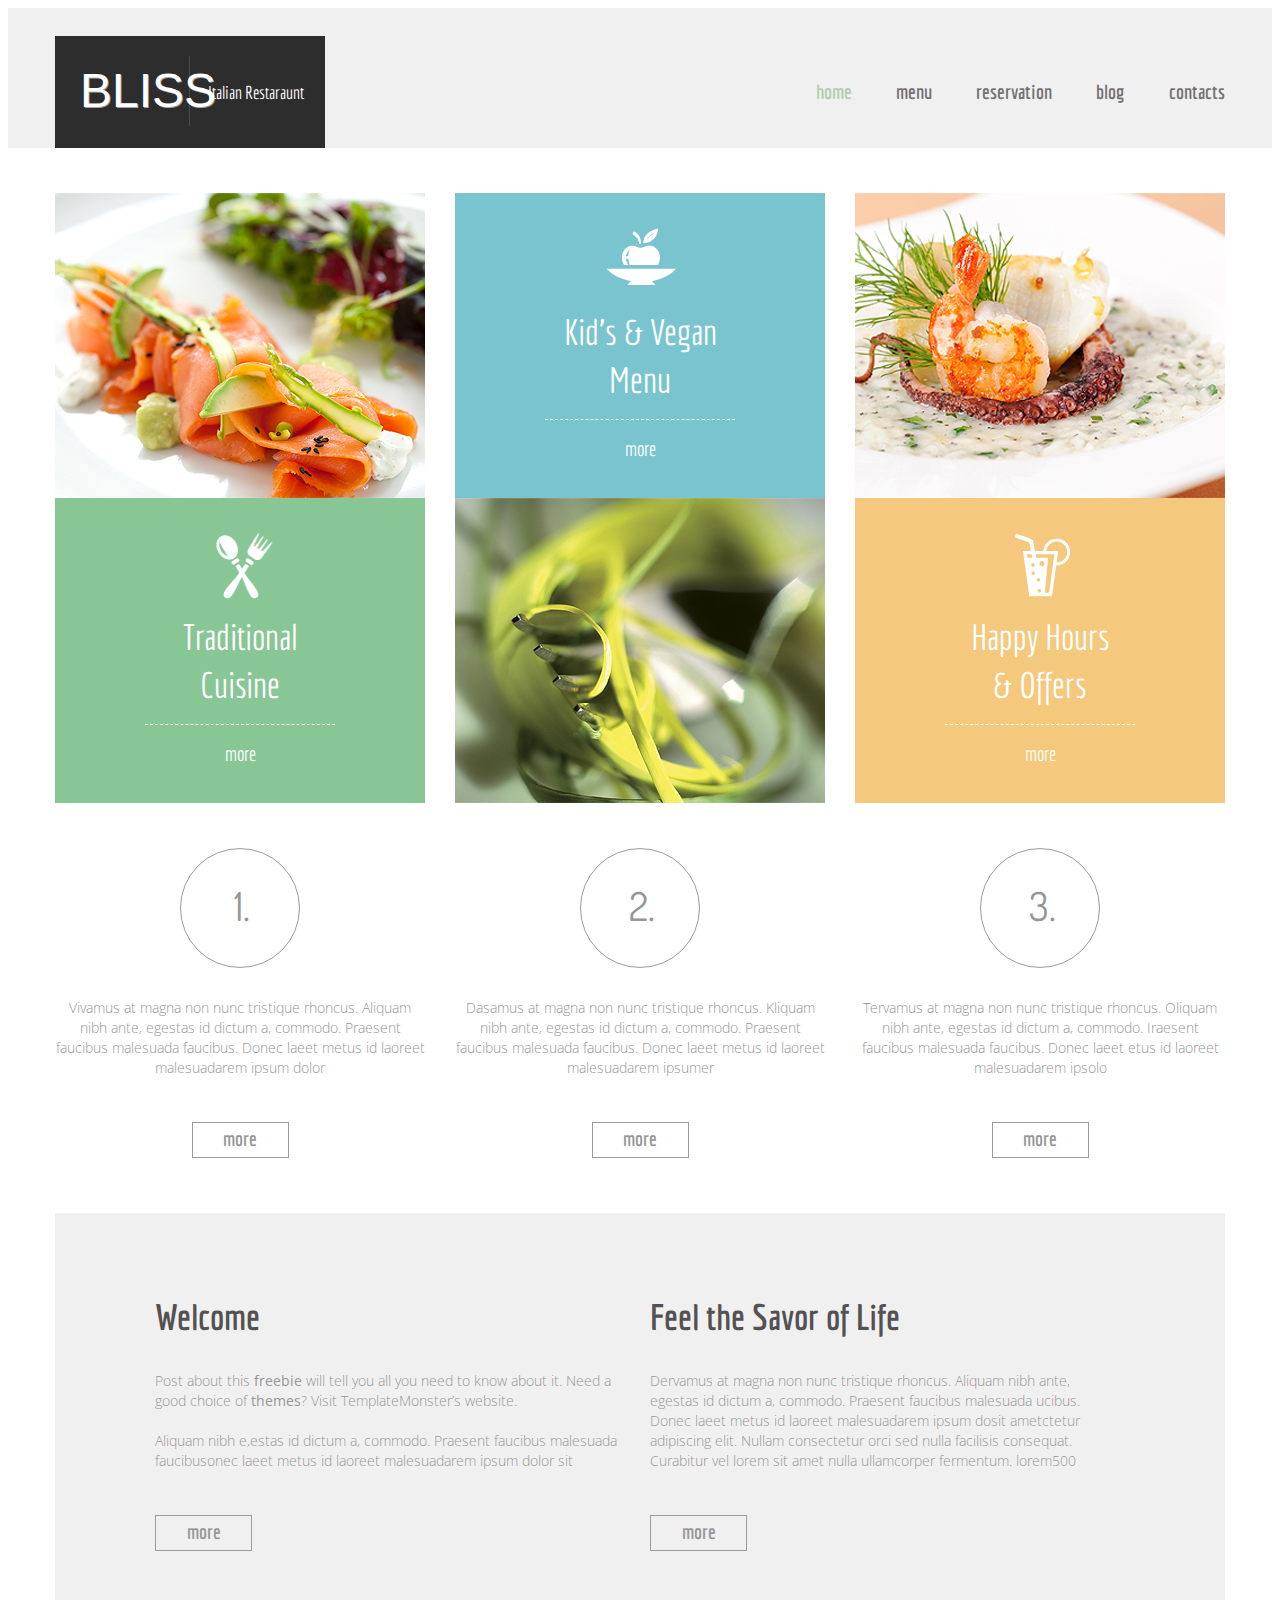
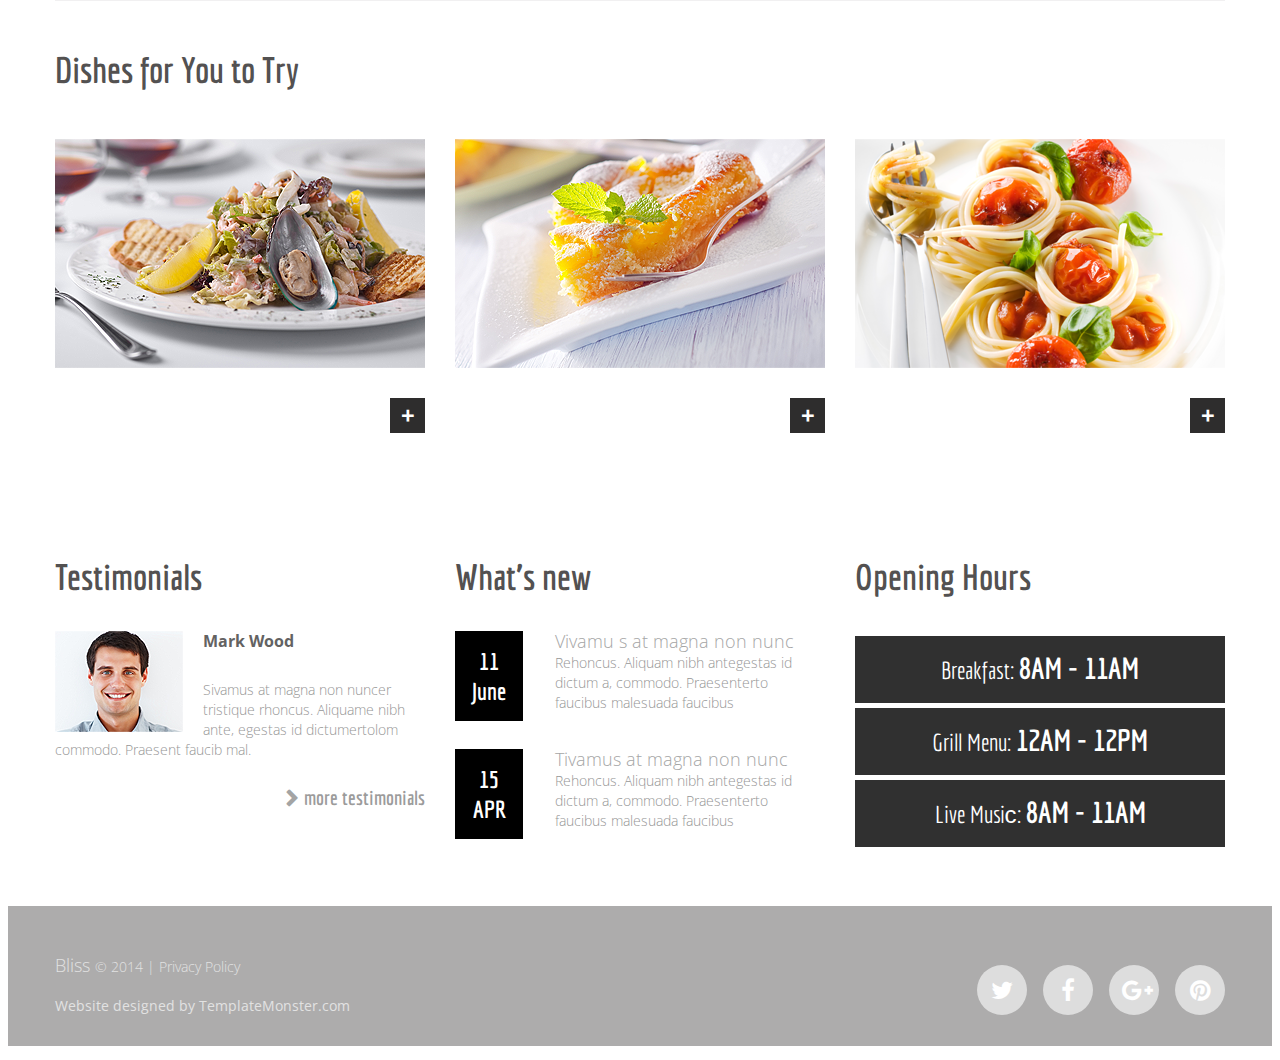
==== commit a8c35f02: "footer fix #social + animated anchor-up" ====
--- a/index.html
+++ b/index.html
@@ -155,5 +155,7 @@
 			</div>
 		</div>
 	</div>
+	<script src="https://code.jquery.com/jquery-2.1.4.min.js"></script>
+	<script src="js/anchor.js"></script>
 </body>
 </html>--- a/css/style.css
+++ b/css/style.css
@@ -219,31 +219,31 @@
 #src-items .left .src-item:last-child {background-color: #88C695}
 
 .src-icon-1 {
-	width: 57px;
+	width: 73px;
 	height: 66px;
-	background: url(../img/sprites.png) no-repeat -5px -5px;
-	float: left;
-	margin: 35px 0 0 158.5px;
+	background: url(../img/sprites.png) no-repeat 5.5px -5px;
+	float: left;
+	margin: 35px 0 0 150px;
 }
 
 #src-items .center .src-item:first-child {background: #7AC4CF;}
 
 .src-icon-2 {
-	width: 70px;
-	height: 57px;;
-	background: url(../img/sprites.png) no-repeat -72px -5px;
-	float: left;
-	margin: 35px 0 0 150.5px;
+	width: 73px;
+	height: 66px;
+	background: url(../img/sprites.png) no-repeat -71px -5px;
+	float: left;
+	margin: 35px 0 0 150px;
 }
 
 #src-items .right .src-item:last-child {background: #F4C87D;}
 
 .src-icon-3 {
-	width: 56px;
-	height: 64px;
-	background: url(../img/sprites.png) no-repeat -152px -5px;
-	float: left;
-	margin: 35px 0 0 159px;
+	width: 73px;
+	height: 66px;
+	background: url(../img/sprites.png) no-repeat -143px -5px;
+	float: left;
+	margin: 35px 0 0 150px;
 }
 
 
@@ -877,6 +877,8 @@
 	height: 140px;
 }
 
+#footer .container {height: 0;} /* fix phantom height */
+
 #copyright b {
 	font: lighter 18px/18px 'Open Sans', sans-serif;
 }
@@ -903,12 +905,12 @@
 	float: left;
 	text-align: center;
 	margin-left: 16px;
+}
+
+#social {
+	float: right;
 	position: relative;
 	top: -45px;
-}
-
-#social {
-	float: right;
 }
 
 #twitter:before {
@@ -944,6 +946,10 @@
 	right: 200px;
 	bottom: 150px;
 	z-index: 1;
+}
+
+#anchor:hover {
+	cursor: pointer;
 }
 
 /*=== ADAPTIVE ANCHOR ===*/
